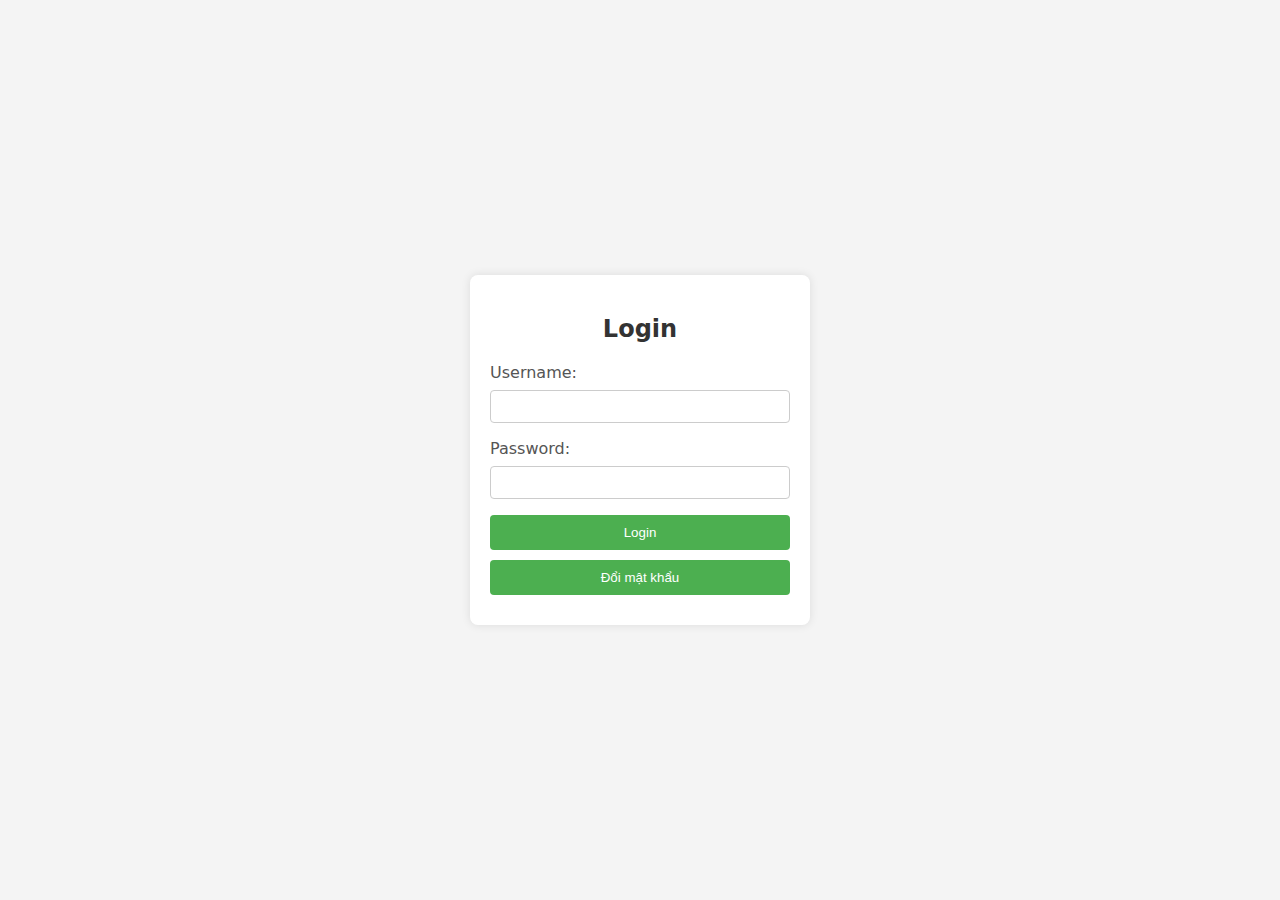
==== index.html @ 9c1f8e6b "n" ====
<!DOCTYPE html>
<html lang="en">
    <head>
        <meta charset="UTF-8" />
        <meta name="viewport" content="width=device-width, initial-scale=1.0" />
        <title>Login Form</title>
        <link
            rel="stylesheet"
            href="https://cdnjs.cloudflare.com/ajax/libs/font-awesome/5.15.1/css/all.min.css"
            integrity="sha512-+4zCK9k+qNFUR5X+cKL9EIR+ZOhtIloNl9GIKS57V1MyNsYpYcUrUeQc9vNfzsWfV28IaLL3i96P9sdNyeRssA=="
            crossorigin="anonymous"
        />
        <link
            rel="stylesheet"
            href="./web/front-end/Form đăngn nhâp/css/LoginForm.css"
        />
        <link
            rel="stylesheet"
            href="./web/front-end/Form đăngn nhâp/css/AccountChange.css"
        />
        <link rel="stylesheet" href="./web/front-end/toastMessage.css" />
        <link rel="stylesheet" href="./web/front-end/layer.css" />
    </head>
    <body>
        <form>
            <h2>Login</h2>
            <label for="username">Username:</label>
            <input type="text" id="username" name="username" required />

            <label for="password">Password:</label>
            <input
                type="password"
                id="password"
                name="password"
                required
                current-password
            />
            <button id="submit-login-btn" type="submit">Login</button>
            <button class="open">Đổi mật khẩu</button>
        </form>
        <div class="new-layer accout-change">
            <form id="accout-change">
                <button class="close"></button>
                <h2>Đổi mật khẩu</h2>
                <label for="username-change">Username:</label>
                <input
                    type="text"
                    id="username-change"
                    name="username-change"
                    required
                />

                <label for="password-change">Password:</label>
                <input
                    type="password"
                    id="password-change"
                    name="password-change"
                    required
                    current-password
                />

                <button class="changePassword" type="submit">Đổi mật khẩu</button>
            </form>
        </div>
        <script src="./web/front-end/toatMessage.js"></script>
        <script src="./web/front-end/Form đăngn nhâp/Login.js"></script>
        <script src="./web/front-end/closeBtn.js"></script>
        <script src="./web/front-end/openBtn.js"></script>
        <script src="./web/front-end/Form đăngn nhâp/changePassword.js"></script>
    </body>
</html>
---- web/front-end/Form đăngn nhâp/css/LoginForm.css ----
body {
    font-family: Arial, sans-serif;
    background-color: #f4f4f4;
    margin: 0;
    display: flex;
    align-items: center;
    justify-content: center;
    height: 100vh;
}

form {
    background-color: #ffffff;
    border-radius: 8px;
    padding: 20px;
    box-shadow: 0 0 10px rgba(0, 0, 0, 0.1);
    width: 300px;
}

h2 {
    text-align: center;
    color: #333333;
}

label {
    display: block;
    margin-bottom: 8px;
    color: #555555;
}

input {
    width: 100%;
    padding: 8px;
    margin-bottom: 16px;
    box-sizing: border-box;
    border: 1px solid #cccccc;
    border-radius: 4px;
}

button {
    background-color: #4caf50;
    color: #ffffff;
    padding: 10px 15px;
    border: none;
    border-radius: 4px;
    cursor: pointer;
    width: 100%;
    margin-bottom: 10px;
}

button:hover {
    background-color: #45a049;
}
---- web/front-end/Form đăngn nhâp/css/AccountChange.css ----
.accout-change {
    display: flex;
    align-items: center;
    justify-content: center;
}
.close {
    width: 10%;
    float: right;
}
---- web/front-end/toastMessage.css ----
body {
    font-family: system-ui, sans-serif;
}

#toast {
    position: fixed;
    top: 32px;
    right: 32px;
    z-index: 999999;
}

.toast {
    display: flex;
    align-items: center;
    background-color: #fff;
    border-radius: 2px;
    padding: 20px 0;
    min-width: 400px;
    max-width: 450px;
    border-left: 4px solid;
    box-shadow: 0 5px 8px rgba(0, 0, 0, 0.08);
    transition: all linear 0.3s;
}

@keyframes slideInLeft {
    from {
        opacity: 0;
        transform: translateX(calc(100% + 32px));
    }
    to {
        opacity: 1;
        transform: translateX(0);
    }
}

@keyframes fadeOut {
    to {
        opacity: 0;
    }
}

.toast--success {
    border-color: #47d864;
}

.toast--success .toast__icon {
    color: #47d864;
}

.toast--info {
    border-color: #2f86eb;
}

.toast--info .toast__icon {
    color: #2f86eb;
}

.toast--warning {
    border-color: #ffc021;
}

.toast--warning .toast__icon {
    color: #ffc021;
}

.toast--error {
    border-color: #ff623d;
}

.toast--error .toast__icon {
    color: #ff623d;
}

.toast + .toast {
    margin-top: 24px;
}

.toast__icon {
    font-size: 24px;
}

.toast__icon,
.toast__close {
    padding: 0 16px;
}

.toast__body {
    flex-grow: 1;
}

.toast__title {
    font-size: 16px;
    font-weight: 600;
    color: #333;
}

.toast__msg {
    font-size: 14px;
    color: #888;
    margin-top: 6px;
    line-height: 1.5;
}

.toast__close {
    font-size: 20px;
    color: rgba(0, 0, 0, 0.3);
    cursor: pointer;
}
---- web/front-end/layer.css ----
.new-layer {
    align-items: center;
    justify-content: center;
    position: fixed;
    top: 0;
    left: 0;
    right: 0;
    bottom: 0;
    background-color: rgba(0, 0, 0, 0.4);
    display: none;
}
.new-layer div {
    background-color: #fff;
}
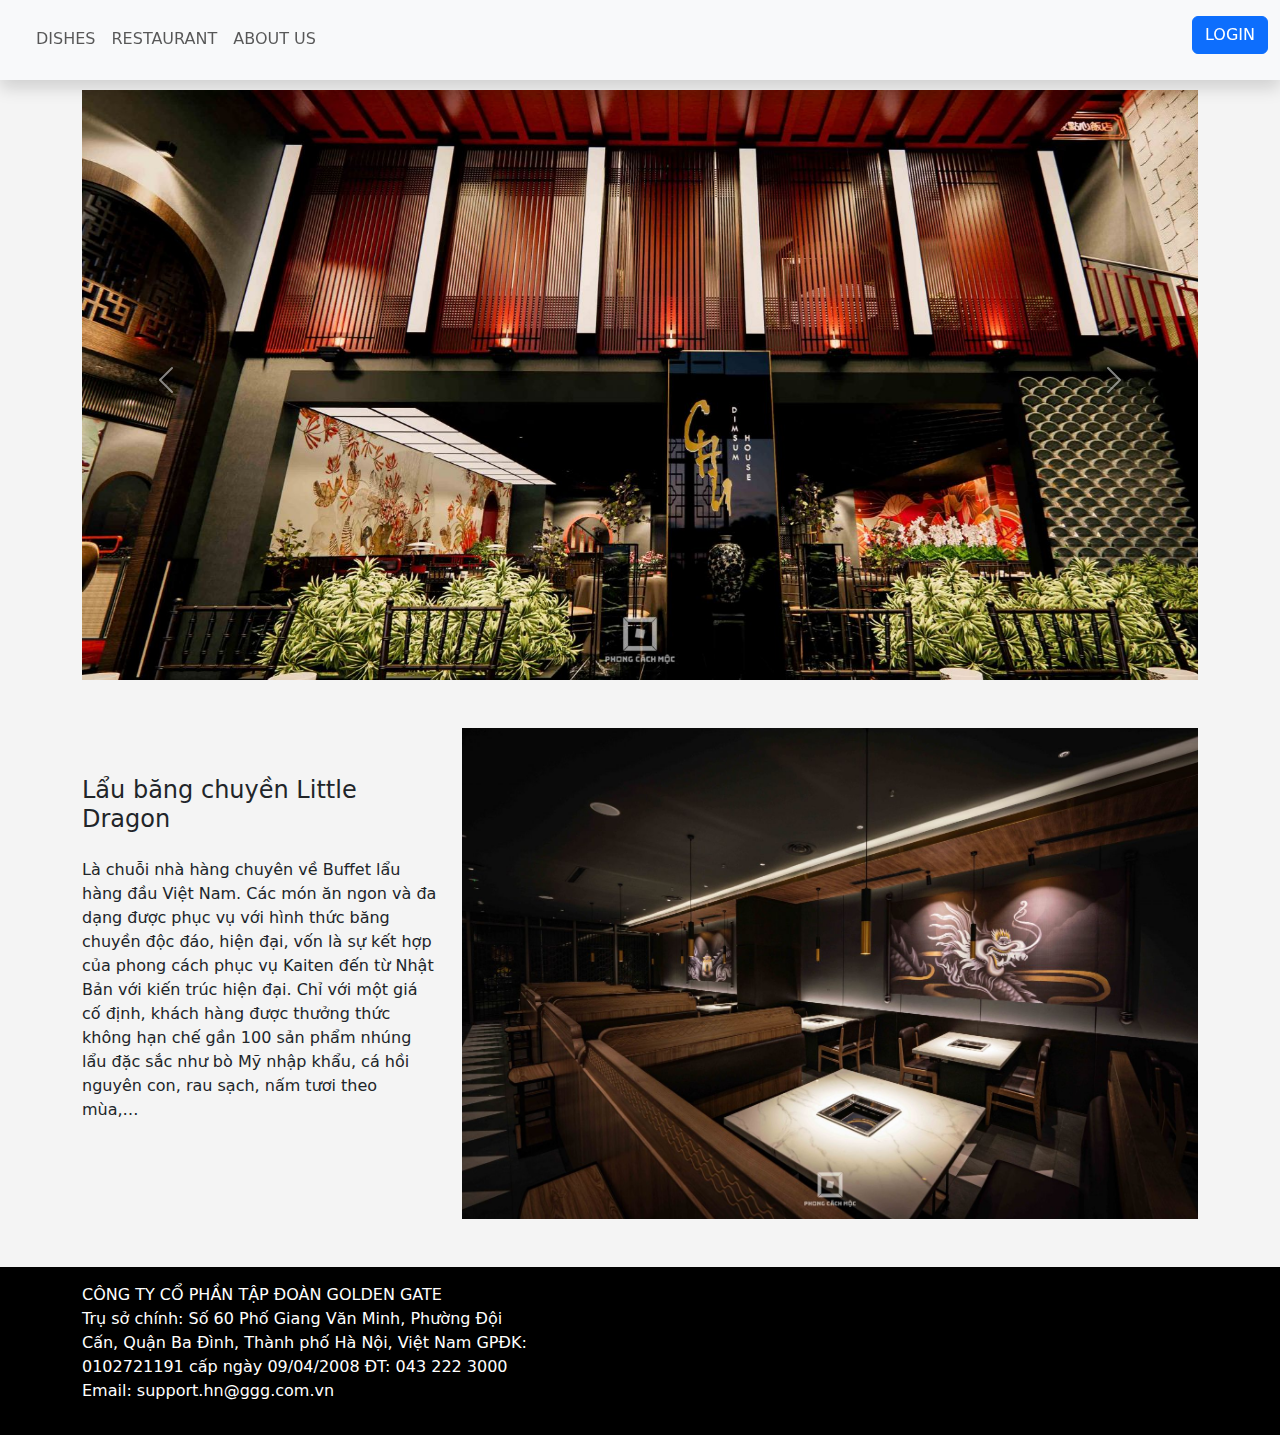
==== commit ef62b8cd: "1" ====
--- a/index.html
+++ b/index.html
@@ -3,7 +3,11 @@
     <head>
         <meta charset="UTF-8" />
         <meta name="viewport" content="width=device-width, initial-scale=1.0" />
-        <title>Login Form</title>
+        <link
+            rel="icon"
+            href="https://png.pngtree.com/template/20200704/ourmid/pngtree-restaurant-logo-design-vector-template-image_388753.jpg"
+        />
+        <title>Little Dragon | Lẩu băng chuyền hàng đầu Việt Nam</title>
         <link
             rel="stylesheet"
             href="https://cdnjs.cloudflare.com/ajax/libs/font-awesome/5.15.1/css/all.min.css"
@@ -11,9 +15,14 @@
             crossorigin="anonymous"
         />
         <link
+            href="https://cdn.jsdelivr.net/npm/bootstrap@5.3.2/dist/css/bootstrap.min.css"
+            rel="stylesheet"
+        />
+        <link
             rel="stylesheet"
             href="./web/front-end/Form đăngn nhâp/css/LoginForm.css"
         />
+
         <link
             rel="stylesheet"
             href="./web/front-end/Form đăngn nhâp/css/AccountChange.css"
@@ -22,50 +31,295 @@
         <link rel="stylesheet" href="./web/front-end/layer.css" />
     </head>
     <body>
-        <form>
-            <h2>Login</h2>
-            <label for="username">Username:</label>
-            <input type="text" id="username" name="username" required />
+        <nav
+            class="navbar navbar-expand-lg bg-body-tertiary nav-underline position-fixed top-0 z-3 w-100 shadow"
+        >
+            <div class="container-fluid">
+                <a class="navbar-brand" href="./index.html"
+                    ><img
+                        src="https://www.pngitem.com/pimgs/m/21-216162_transparent-restaurants-png-restaurants-logo-png-download.png"
+                        alt=""
+                        width="100"
+                /></a>
+                <button
+                    class="navbar-toggler"
+                    type="button"
+                    data-bs-toggle="collapse"
+                    data-bs-target="#navbarText"
+                    aria-controls="navbarText"
+                    aria-expanded="false"
+                    aria-label="Toggle navigation"
+                >
+                    <span class="navbar-toggler-icon"></span>
+                </button>
+                <div class="collapse navbar-collapse" id="navbarText">
+                    <ul class="navbar-nav me-auto mb-2 mb-lg-0">
+                        <li class="nav-item">
+                            <a
+                                class="nav-link"
+                                aria-current="page"
+                                href="../Danh sách nhân viên/DanhSachNhanVien.html"
+                                >DISHES</a
+                            >
+                        </li>
+                        <li class="nav-item">
+                            <a class="nav-link" href="#about-restaurant"
+                                >RESTAURANT</a
+                            >
+                        </li>
 
-            <label for="password">Password:</label>
-            <input
-                type="password"
-                id="password"
-                name="password"
-                required
-                current-password
-            />
-            <button id="submit-login-btn" type="submit">Login</button>
-            <button class="open">Đổi mật khẩu</button>
-        </form>
-        <div class="new-layer accout-change">
-            <form id="accout-change">
-                <button class="close"></button>
-                <h2>Đổi mật khẩu</h2>
-                <label for="username-change">Username:</label>
-                <input
-                    type="text"
-                    id="username-change"
-                    name="username-change"
-                    required
-                />
+                        <li class="nav-item">
+                            <a class="nav-link" href="#about-us">ABOUT US</a>
+                        </li>
+                    </ul>
+                    <span class="navbar-text">
+                        <button
+                            class="btn btn-primary"
+                            data-bs-target="#exampleModalToggle"
+                            data-bs-toggle="modal"
+                        >
+                            LOGIN
+                        </button>
+                    </span>
+                </div>
+            </div>
+        </nav>
+        <div
+            class="modal fade"
+            id="exampleModalToggle"
+            aria-hidden="true"
+            aria-labelledby="exampleModalToggleLabel"
+            tabindex="-1"
+        >
+            <div class="modal-dialog modal-sm">
+                <div class="modal-content">
+                    <div class="modal-body">
+                        <button
+                            type="button"
+                            class="btn-close float-end"
+                            data-bs-dismiss="modal"
+                            aria-label="Close"
+                        ></button>
+                        <h1
+                            class="modal-title fs-5 text-center m-3"
+                            id="exampleModalToggleLabel"
+                        >
+                            LOGIN
+                        </h1>
 
-                <label for="password-change">Password:</label>
-                <input
-                    type="password"
-                    id="password-change"
-                    name="password-change"
-                    required
-                    current-password
-                />
-
-                <button class="changePassword" type="submit">Đổi mật khẩu</button>
-            </form>
+                        <form action="">
+                            <div class="form-floating mb-3">
+                                <input
+                                    type="text"
+                                    placeholder="name@example.com"
+                                    type="text"
+                                    id="username"
+                                    name="username"
+                                    required
+                                    class="form-control"
+                                />
+                                <label for="username">Username</label>
+                            </div>
+                            <div class="form-floating">
+                                <input
+                                    type="password"
+                                    placeholder="name@example.com"
+                                    id="password"
+                                    name="password"
+                                    required
+                                    current-password
+                                    class="form-control"
+                                />
+                                <label for="password">Password</label>
+                            </div>
+                        </form>
+                    </div>
+                    <div class="modal-footer">
+                        <button id="submit-login-btn" type="submit">
+                            Login
+                        </button>
+                        <button
+                            class="btn btn-primary"
+                            data-bs-target="#exampleModalToggle2"
+                            data-bs-toggle="modal"
+                        >
+                            Change Password
+                        </button>
+                    </div>
+                </div>
+            </div>
         </div>
+        <div
+            class="modal fade"
+            id="exampleModalToggle2"
+            aria-hidden="true"
+            aria-labelledby="exampleModalToggleLabel2"
+            tabindex="-1"
+        >
+            <div class="modal-dialog modal-dialog-centered modal-sm">
+                <div class="modal-content">
+                    <div class="modal-body">
+                        <button
+                            type="button"
+                            class="btn-close float-end"
+                            data-bs-dismiss="modal"
+                            aria-label="Close"
+                        ></button>
+                        <form id="accout-change">
+                            <h1
+                                class="modal-title fs-5 text-center m-3"
+                                id="exampleModalToggleLabel"
+                            >
+                                CHANGE PASSWORD
+                            </h1>
+                            <div class="form-floating mb-3">
+                                <input
+                                    type="text"
+                                    id="username-change"
+                                    name="username-change"
+                                    placeholder="..."
+                                    required
+                                    class="form-control"
+                                />
+                                <label for="username-change">Username</label>
+                            </div>
+                            <div class="form-floating">
+                                <input
+                                    class="form-control"
+                                    type="password"
+                                    id="password-change"
+                                    name="password-change"
+                                    required
+                                    current-password
+                                    placeholder="..."
+                                />
+                                <label for="password-change">Password</label>
+                            </div>
+                        </form>
+                    </div>
+                    <div class="modal-footer">
+                        <button class="changePassword" type="submit">
+                            Đổi mật khẩu
+                        </button>
+                        <button
+                            class="btn btn-primary"
+                            data-bs-target="#exampleModalToggle"
+                            data-bs-toggle="modal"
+                        >
+                            BACK
+                        </button>
+                    </div>
+                </div>
+            </div>
+        </div>
+        <main class="container">
+            <div id="slider">
+                <div
+                    id="carouselExampleInterval"
+                    class="carousel slide mt-5"
+                    data-bs-ride="carousel"
+                >
+                    <div class="carousel-inner">
+                        <div
+                            class="carousel-item active"
+                            data-bs-interval="3000"
+                        >
+                            <img
+                                src="./web/front-end/Menu/img/img-restaurant/thiet-ke-nha-hang-chu-dimsum-house-1.jpg"
+                                class="d-block w-100"
+                                alt="..."
+                            />
+                        </div>
+                        <div class="carousel-item" data-bs-interval="3000">
+                            <img
+                                src="./web/front-end/Menu/img/img-restaurant/thiet-ke-nha-hang-chu-dimsum-house-2.jpg"
+                                class="d-block w-100"
+                                alt="..."
+                            />
+                        </div>
+                        <div class="carousel-item" data-bs-interval="3000">
+                            <img
+                                src="./web/front-end/Menu/img/img-restaurant/thiet-ke-nha-hang-chu-dimsum-house-3.jpg"
+                                class="d-block w-100"
+                                alt="..."
+                            />
+                        </div>
+                    </div>
+                    <button
+                        class="carousel-control-prev"
+                        type="button"
+                        data-bs-target="#carouselExampleInterval"
+                        data-bs-slide="prev"
+                    >
+                        <span
+                            class="carousel-control-prev-icon"
+                            aria-hidden="true"
+                        ></span>
+                        <span class="visually-hidden">Previous</span>
+                    </button>
+                    <button
+                        class="carousel-control-next"
+                        type="button"
+                        data-bs-target="#carouselExampleInterval"
+                        data-bs-slide="next"
+                    >
+                        <span
+                            class="carousel-control-next-icon"
+                            aria-hidden="true"
+                        ></span>
+                        <span class="visually-hidden">Next</span>
+                    </button>
+                </div>
+            </div>
+            <div id="about-restaurant" class="mt-5 mb-5">
+                <div class="row">
+                    <div class="col-4">
+                        <h4 class="mt-5 mb-4">Lẩu băng chuyền Little Dragon</h4>
+                        <p class="text-start">
+                            Là chuỗi nhà hàng chuyên về Buffet lẩu hàng đầu Việt
+                            Nam. Các món ăn ngon và đa dạng được phục vụ với
+                            hình thức băng chuyền độc đáo, hiện đại, vốn là sự
+                            kết hợp của phong cách phục vụ Kaiten đến từ Nhật
+                            Bản với kiến trúc hiện đại. Chỉ với một giá cố định,
+                            khách hàng được thưởng thức không hạn chế gần 100
+                            sản phẩm nhúng lẩu đặc sắc như bò Mỹ nhập khẩu, cá
+                            hồi nguyên con, rau sạch, nấm tươi theo mùa,…
+                        </p>
+                    </div>
+                    <div class="col-8">
+                        <img
+                            class="w-100"
+                            src="./web/front-end/Menu/img/img-restaurant/Thiet-ke-nha-hang-lau-Little-Dragon-Ba-Bia-khu-vuc-ghe-ngoi-12.jpg"
+                            alt=""
+                        />
+                    </div>
+                </div>
+            </div>
+        </main>
+        <footer class="bg-black" id="about-us">
+            <div class="container pt-3 pb-3">
+                <div class="row">
+                    <div class="col-5 text-white">
+                        CÔNG TY CỔ PHẦN TẬP ĐOÀN GOLDEN GATE
+                        <p>
+                            Trụ sở chính: Số 60 Phố Giang Văn Minh, Phường Đội
+                            Cấn, Quận Ba Đình, Thành phố Hà Nội, Việt Nam GPĐK:
+                            0102721191 cấp ngày 09/04/2008 ĐT: 043 222 3000
+                            Email: support.hn@ggg.com.vn
+                        </p>
+                    </div>
+                </div>
+            </div>
+        </footer>
         <script src="./web/front-end/toatMessage.js"></script>
         <script src="./web/front-end/Form đăngn nhâp/Login.js"></script>
         <script src="./web/front-end/closeBtn.js"></script>
         <script src="./web/front-end/openBtn.js"></script>
         <script src="./web/front-end/Form đăngn nhâp/changePassword.js"></script>
+        <script
+            src="https://cdn.jsdelivr.net/npm/bootstrap@5.3.2/dist/js/bootstrap.bundle.min.js"
+            integrity="sha384-C6RzsynM9kWDrMNeT87bh95OGNyZPhcTNXj1NW7RuBCsyN/o0jlpcV8Qyq46cDfL"
+            crossorigin="anonymous"
+        ></script>
     </body>
 </html>
--- a/web/front-end/Form đăngn nhâp/css/LoginForm.css
+++ b/web/front-end/Form đăngn nhâp/css/LoginForm.css
@@ -2,20 +2,17 @@
     font-family: Arial, sans-serif;
     background-color: #f4f4f4;
     margin: 0;
-    display: flex;
-    align-items: center;
-    justify-content: center;
-    height: 100vh;
+    scroll-behavior: smooth;
 }
-
+main {
+    margin-top: 90px;
+}
 form {
     background-color: #ffffff;
-    border-radius: 8px;
-    padding: 20px;
-    box-shadow: 0 0 10px rgba(0, 0, 0, 0.1);
-    width: 300px;
 }
-
+nav-bar {
+    box-shadow: #333333 1px;
+}
 h2 {
     text-align: center;
     color: #333333;
@@ -23,17 +20,11 @@
 
 label {
     display: block;
-    margin-bottom: 8px;
     color: #555555;
 }
 
 input {
     width: 100%;
-    padding: 8px;
-    margin-bottom: 16px;
-    box-sizing: border-box;
-    border: 1px solid #cccccc;
-    border-radius: 4px;
 }
 
 button {
@@ -47,6 +38,12 @@
     margin-bottom: 10px;
 }
 
-button:hover {
+form button:hover {
     background-color: #45a049;
 }
+.modal-sm {
+    max-width: 400px;
+}
+.custom-box {
+    box-shadow: 0 4px 8px rgba(0, 0, 0, 0.1);
+}
--- a/web/front-end/toastMessage.css
+++ b/web/front-end/toastMessage.css
@@ -1,108 +1,108 @@
-body {
-    font-family: system-ui, sans-serif;
-}
-
-#toast {
-    position: fixed;
-    top: 32px;
-    right: 32px;
-    z-index: 999999;
-}
-
-.toast {
-    display: flex;
-    align-items: center;
-    background-color: #fff;
-    border-radius: 2px;
-    padding: 20px 0;
-    min-width: 400px;
-    max-width: 450px;
-    border-left: 4px solid;
-    box-shadow: 0 5px 8px rgba(0, 0, 0, 0.08);
-    transition: all linear 0.3s;
-}
-
-@keyframes slideInLeft {
-    from {
-        opacity: 0;
-        transform: translateX(calc(100% + 32px));
-    }
-    to {
-        opacity: 1;
-        transform: translateX(0);
-    }
-}
-
-@keyframes fadeOut {
-    to {
-        opacity: 0;
-    }
-}
-
-.toast--success {
-    border-color: #47d864;
-}
-
-.toast--success .toast__icon {
-    color: #47d864;
-}
-
-.toast--info {
-    border-color: #2f86eb;
-}
-
-.toast--info .toast__icon {
-    color: #2f86eb;
-}
-
-.toast--warning {
-    border-color: #ffc021;
-}
-
-.toast--warning .toast__icon {
-    color: #ffc021;
-}
-
-.toast--error {
-    border-color: #ff623d;
-}
-
-.toast--error .toast__icon {
-    color: #ff623d;
-}
-
-.toast + .toast {
-    margin-top: 24px;
-}
-
-.toast__icon {
-    font-size: 24px;
-}
-
-.toast__icon,
-.toast__close {
-    padding: 0 16px;
-}
-
-.toast__body {
-    flex-grow: 1;
-}
-
-.toast__title {
-    font-size: 16px;
-    font-weight: 600;
-    color: #333;
-}
-
-.toast__msg {
-    font-size: 14px;
-    color: #888;
-    margin-top: 6px;
-    line-height: 1.5;
-}
-
-.toast__close {
-    font-size: 20px;
-    color: rgba(0, 0, 0, 0.3);
-    cursor: pointer;
-}
+body {
+    font-family: system-ui, sans-serif;
+}
+
+#toast {
+    position: fixed;
+    top: 32px;
+    right: 32px;
+    z-index: 999999;
+}
+
+.toast {
+    display: flex !important;
+    align-items: center;
+    background-color: #fff;
+    border-radius: 2px;
+    padding: 20px 0;
+    min-width: 400px;
+    max-width: 450px;
+    border-left: 4px solid;
+    box-shadow: 0 5px 8px rgba(0, 0, 0, 0.08);
+    transition: all linear 0.3s;
+}
+
+@keyframes slideInLeft {
+    from {
+        opacity: 0;
+        transform: translateX(calc(100% + 32px));
+    }
+    to {
+        opacity: 1;
+        transform: translateX(0);
+    }
+}
+
+@keyframes fadeOut {
+    to {
+        opacity: 0;
+    }
+}
+
+.toast--success {
+    border-color: #47d864;
+}
+
+.toast--success .toast__icon {
+    color: #47d864;
+}
+
+.toast--info {
+    border-color: #2f86eb;
+}
+
+.toast--info .toast__icon {
+    color: #2f86eb;
+}
+
+.toast--warning {
+    border-color: #ffc021;
+}
+
+.toast--warning .toast__icon {
+    color: #ffc021;
+}
+
+.toast--error {
+    border-color: #ff623d;
+}
+
+.toast--error .toast__icon {
+    color: #ff623d;
+}
+
+.toast + .toast {
+    margin-top: 24px;
+}
+
+.toast__icon {
+    font-size: 24px;
+}
+
+.toast__icon,
+.toast__close {
+    padding: 0 16px;
+}
+
+.toast__body {
+    flex-grow: 1;
+}
+
+.toast__title {
+    font-size: 16px;
+    font-weight: 600;
+    color: #333;
+}
+
+.toast__msg {
+    font-size: 14px;
+    color: #888;
+    margin-top: 6px;
+    line-height: 1.5;
+}
+
+.toast__close {
+    font-size: 20px;
+    color: rgba(0, 0, 0, 0.3);
+    cursor: pointer;
+}
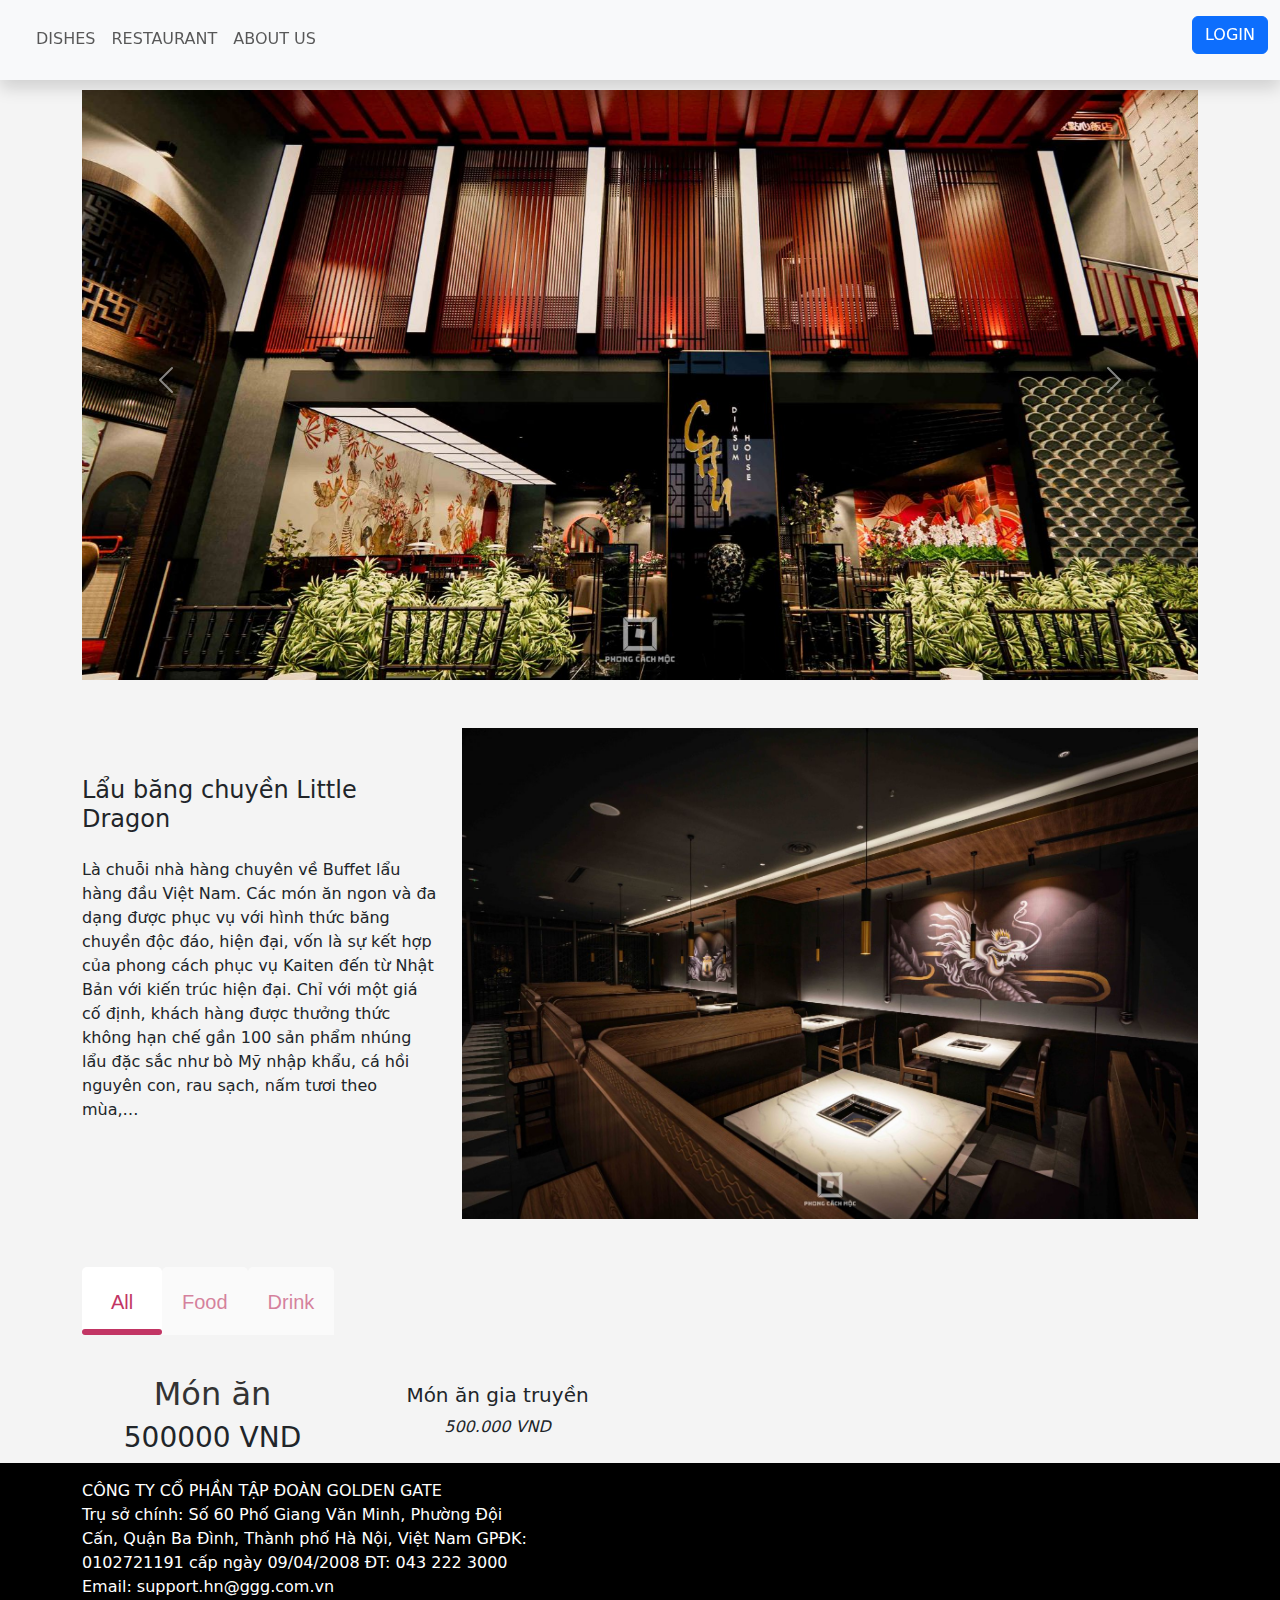
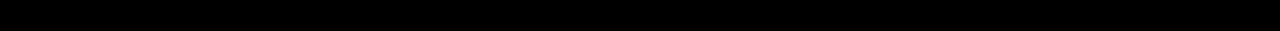
==== commit 59f98f79: "1" ====
--- a/index.html
+++ b/index.html
@@ -14,6 +14,7 @@
             integrity="sha512-+4zCK9k+qNFUR5X+cKL9EIR+ZOhtIloNl9GIKS57V1MyNsYpYcUrUeQc9vNfzsWfV28IaLL3i96P9sdNyeRssA=="
             crossorigin="anonymous"
         />
+
         <link
             href="https://cdn.jsdelivr.net/npm/bootstrap@5.3.2/dist/css/bootstrap.min.css"
             rel="stylesheet"
@@ -28,11 +29,15 @@
             href="./web/front-end/Form đăngn nhâp/css/AccountChange.css"
         />
         <link rel="stylesheet" href="./web/front-end/toastMessage.css" />
-        <link rel="stylesheet" href="./web/front-end/layer.css" />
+
+        <link
+            rel="stylesheet"
+            href="./web/front-end/Form đăngn nhâp/css/dishes.css"
+        />
     </head>
     <body>
         <nav
-            class="navbar navbar-expand-lg bg-body-tertiary nav-underline position-fixed top-0 z-3 w-100 shadow"
+            class="navbar navbar-expand-lg bg-body-tertiary nav-underline position-fixed top-0 z-1   w-100 shadow"
         >
             <div class="container-fluid">
                 <a class="navbar-brand" href="./index.html"
@@ -58,7 +63,7 @@
                             <a
                                 class="nav-link"
                                 aria-current="page"
-                                href="../Danh sách nhân viên/DanhSachNhanVien.html"
+                                href="#dishes"
                                 >DISHES</a
                             >
                         </li>
@@ -295,6 +300,55 @@
                     </div>
                 </div>
             </div>
+            <div id="dishes">
+                <!-- Tab items -->
+                <div class="tabs">
+                    <div class="tab-item active" id="all">
+                        <i class="tab-icon fas fa-code"></i>
+                        All
+                    </div>
+                    <div class="tab-item" id="food">
+                        <i class="tab-icon fas fa-cog"></i>
+                        Food
+                    </div>
+                    <div class="tab-item" id="drink">
+                        <i class="tab-icon fas fa-plus-circle"></i>
+                        Drink
+                    </div>
+
+                    <div class="line"></div>
+                </div>
+            </div>
+            <div>
+                <div class="row mt-3" id="dish_list">
+                    <div class="dish col-3">
+                        <div class="dish-img">
+                            <img
+                                class="w-100"
+                                src="https://static.vinwonders.com/production/mon-ngon-ha-dong-banner.jpg"
+                                alt=""
+                            />
+                        </div>
+                        <h2 class="dish-name text-center">Món ăn</h2>
+                        <h3 class="dish-prize text-center">500000 VND</h3>
+                    </div>
+                    <div class="dish col-3">
+                        <div class="dish-img">
+                            <img
+                                class="w-100"
+                                src="https://static.vinwonders.com/production/mon-ngon-ha-dong-banner.jpg"
+                                alt=""
+                            />
+                        </div>
+                        <h5 class="dish-name text-center m-2">
+                            Món ăn gia truyền
+                        </h5>
+                        <i class="dish-prize text-center d-block m-2"
+                            >500.000 VND</i
+                        >
+                    </div>
+                </div>
+            </div>
         </main>
         <footer class="bg-black" id="about-us">
             <div class="container pt-3 pb-3">
@@ -313,9 +367,9 @@
         </footer>
         <script src="./web/front-end/toatMessage.js"></script>
         <script src="./web/front-end/Form đăngn nhâp/Login.js"></script>
-        <script src="./web/front-end/closeBtn.js"></script>
-        <script src="./web/front-end/openBtn.js"></script>
+
         <script src="./web/front-end/Form đăngn nhâp/changePassword.js"></script>
+        <script src="./web/front-end/Form đăngn nhâp/dishes.js"></script>
         <script
             src="https://cdn.jsdelivr.net/npm/bootstrap@5.3.2/dist/js/bootstrap.bundle.min.js"
             integrity="sha384-C6RzsynM9kWDrMNeT87bh95OGNyZPhcTNXj1NW7RuBCsyN/o0jlpcV8Qyq46cDfL"
--- a/web/front-end/Form đăngn nhâp/css/dishes.css
+++ b/web/front-end/Form đăngn nhâp/css/dishes.css
@@ -0,0 +1,69 @@
+* {
+    padding: 0;
+    margin: 0;
+    box-sizing: border-box;
+}
+#dishes {
+    display: flex;
+    font-family: "Poppins", sans-serif;
+}
+body > div {
+    margin: 5% auto 0;
+    max-width: 720px;
+}
+.tabs {
+    display: flex;
+    position: relative;
+}
+.tabs .line {
+    position: absolute;
+    left: 0;
+    bottom: 0;
+    width: 0;
+    height: 6px;
+    border-radius: 15px;
+    background-color: #c23564;
+    transition: all 0.2s ease;
+}
+.tab-item {
+    min-width: 80px;
+    padding: 16px 20px 11px 20px;
+    font-size: 20px;
+    text-align: center;
+    color: #c23564;
+    background-color: #fff;
+    border-top-left-radius: 5px;
+    border-top-right-radius: 5px;
+    border-bottom: 5px solid transparent;
+    opacity: 0.6;
+    cursor: pointer;
+    transition: all 0.5s ease;
+}
+.tab-icon {
+    font-size: 24px;
+    width: 32px;
+    position: relative;
+    top: 2px;
+}
+.tab-item:hover {
+    opacity: 1;
+    background-color: rgba(194, 53, 100, 0.05);
+    border-color: rgba(194, 53, 100, 0.1);
+}
+.tab-item.active {
+    opacity: 1;
+}
+.tab-content {
+    padding: 28px 0;
+}
+.tab-pane {
+    color: #333;
+    display: none;
+}
+.tab-pane.active {
+    display: block;
+}
+.tab-pane h2 {
+    font-size: 24px;
+    margin-bottom: 8px;
+}
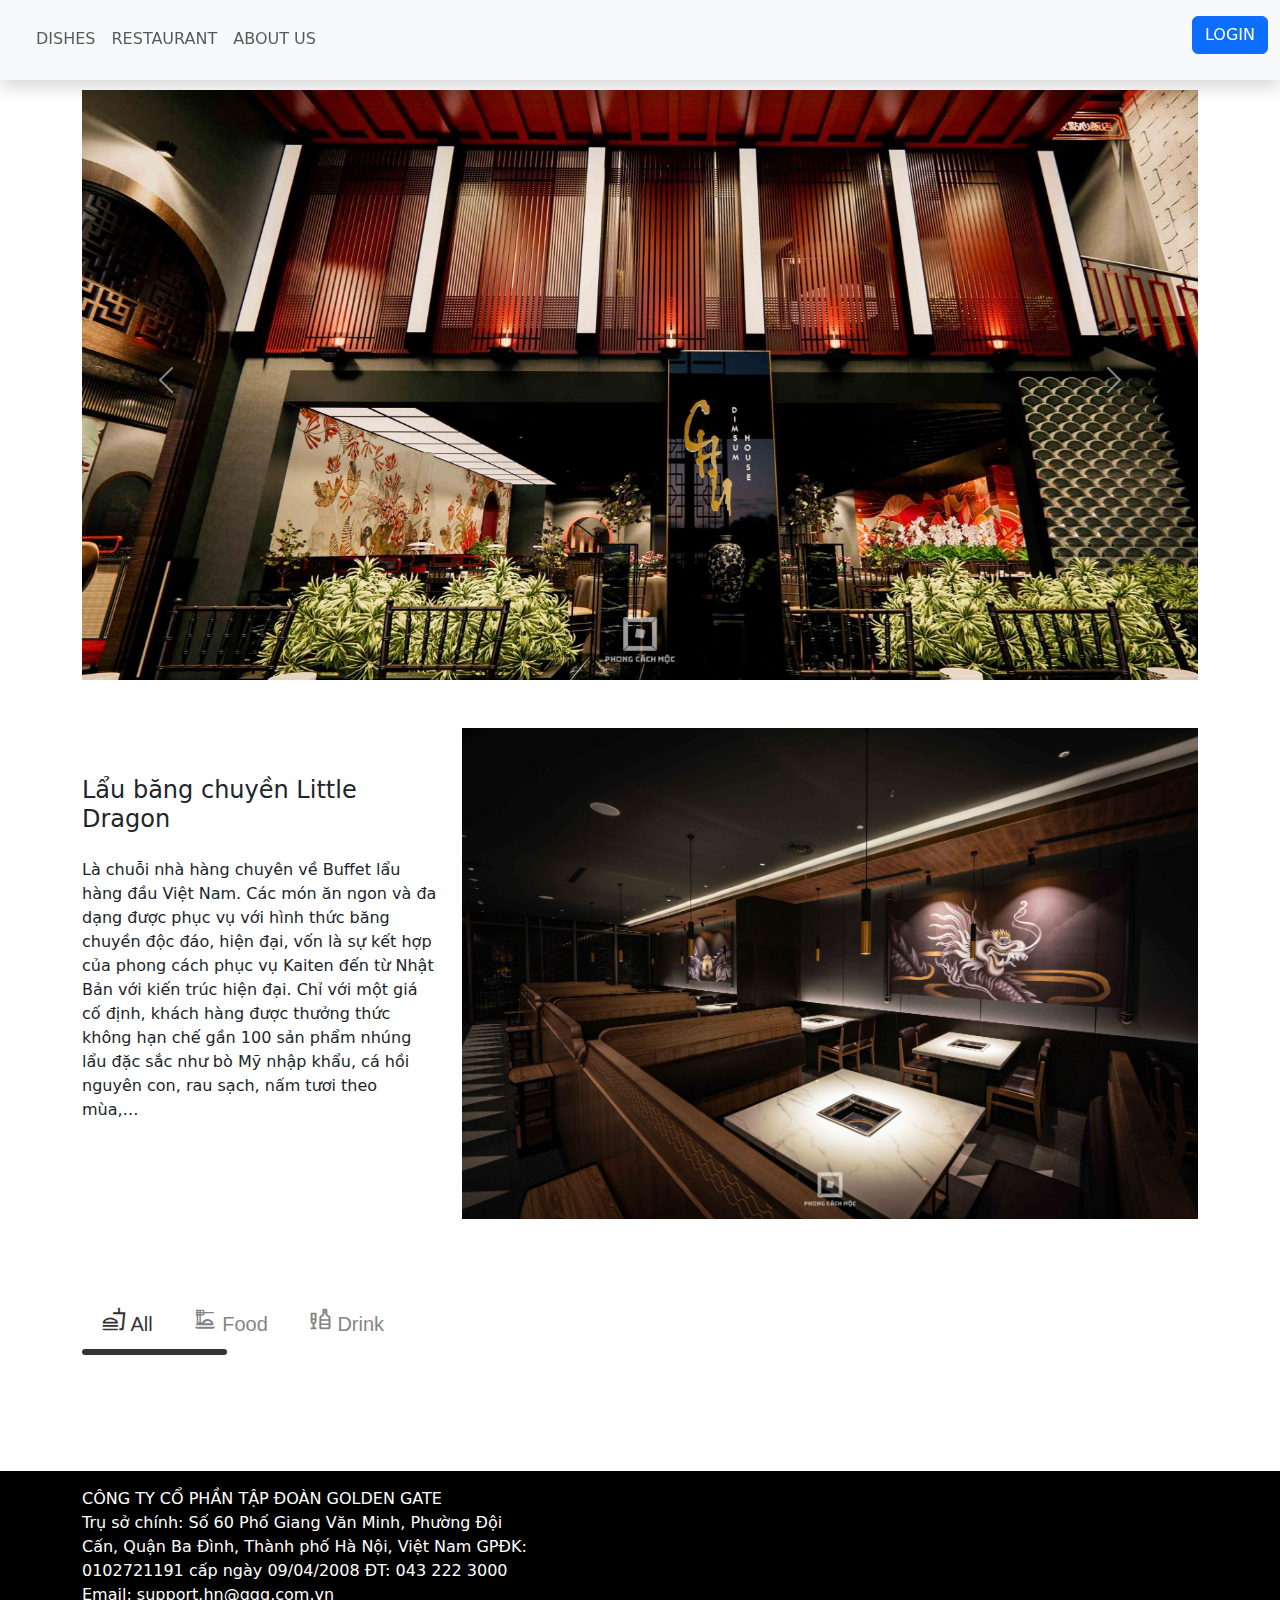
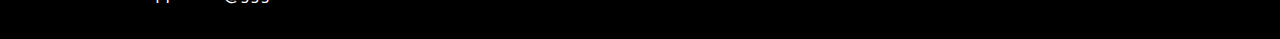
==== commit 6f239572: "1" ====
--- a/index.html
+++ b/index.html
@@ -8,12 +8,6 @@
             href="https://png.pngtree.com/template/20200704/ourmid/pngtree-restaurant-logo-design-vector-template-image_388753.jpg"
         />
         <title>Little Dragon | Lẩu băng chuyền hàng đầu Việt Nam</title>
-        <link
-            rel="stylesheet"
-            href="https://cdnjs.cloudflare.com/ajax/libs/font-awesome/5.15.1/css/all.min.css"
-            integrity="sha512-+4zCK9k+qNFUR5X+cKL9EIR+ZOhtIloNl9GIKS57V1MyNsYpYcUrUeQc9vNfzsWfV28IaLL3i96P9sdNyeRssA=="
-            crossorigin="anonymous"
-        />
 
         <link
             href="https://cdn.jsdelivr.net/npm/bootstrap@5.3.2/dist/css/bootstrap.min.css"
@@ -23,7 +17,6 @@
             rel="stylesheet"
             href="./web/front-end/Form đăngn nhâp/css/LoginForm.css"
         />
-
         <link
             rel="stylesheet"
             href="./web/front-end/Form đăngn nhâp/css/AccountChange.css"
@@ -34,10 +27,19 @@
             rel="stylesheet"
             href="./web/front-end/Form đăngn nhâp/css/dishes.css"
         />
+        <link
+            rel="stylesheet"
+            href="https://fonts.googleapis.com/icon?family=Material+Icons"
+        />
+        <link
+            rel="stylesheet"
+            href="https://fonts.googleapis.com/css2?family=Material+Symbols+Outlined:opsz,wght,FILL,GRAD@20..48,100..700,0..1,-50..200"
+        />
+        <link rel="stylesheet" href="./web/front-end/icon.css" />
     </head>
     <body>
         <nav
-            class="navbar navbar-expand-lg bg-body-tertiary nav-underline position-fixed top-0 z-1   w-100 shadow"
+            class="navbar navbar-expand-lg bg-body-tertiary nav-underline position-fixed top-0 z-1 w-100 shadow"
         >
             <div class="container-fluid">
                 <a class="navbar-brand" href="./index.html"
@@ -89,134 +91,7 @@
                 </div>
             </div>
         </nav>
-        <div
-            class="modal fade"
-            id="exampleModalToggle"
-            aria-hidden="true"
-            aria-labelledby="exampleModalToggleLabel"
-            tabindex="-1"
-        >
-            <div class="modal-dialog modal-sm">
-                <div class="modal-content">
-                    <div class="modal-body">
-                        <button
-                            type="button"
-                            class="btn-close float-end"
-                            data-bs-dismiss="modal"
-                            aria-label="Close"
-                        ></button>
-                        <h1
-                            class="modal-title fs-5 text-center m-3"
-                            id="exampleModalToggleLabel"
-                        >
-                            LOGIN
-                        </h1>
-
-                        <form action="">
-                            <div class="form-floating mb-3">
-                                <input
-                                    type="text"
-                                    placeholder="name@example.com"
-                                    type="text"
-                                    id="username"
-                                    name="username"
-                                    required
-                                    class="form-control"
-                                />
-                                <label for="username">Username</label>
-                            </div>
-                            <div class="form-floating">
-                                <input
-                                    type="password"
-                                    placeholder="name@example.com"
-                                    id="password"
-                                    name="password"
-                                    required
-                                    current-password
-                                    class="form-control"
-                                />
-                                <label for="password">Password</label>
-                            </div>
-                        </form>
-                    </div>
-                    <div class="modal-footer">
-                        <button id="submit-login-btn" type="submit">
-                            Login
-                        </button>
-                        <button
-                            class="btn btn-primary"
-                            data-bs-target="#exampleModalToggle2"
-                            data-bs-toggle="modal"
-                        >
-                            Change Password
-                        </button>
-                    </div>
-                </div>
-            </div>
-        </div>
-        <div
-            class="modal fade"
-            id="exampleModalToggle2"
-            aria-hidden="true"
-            aria-labelledby="exampleModalToggleLabel2"
-            tabindex="-1"
-        >
-            <div class="modal-dialog modal-dialog-centered modal-sm">
-                <div class="modal-content">
-                    <div class="modal-body">
-                        <button
-                            type="button"
-                            class="btn-close float-end"
-                            data-bs-dismiss="modal"
-                            aria-label="Close"
-                        ></button>
-                        <form id="accout-change">
-                            <h1
-                                class="modal-title fs-5 text-center m-3"
-                                id="exampleModalToggleLabel"
-                            >
-                                CHANGE PASSWORD
-                            </h1>
-                            <div class="form-floating mb-3">
-                                <input
-                                    type="text"
-                                    id="username-change"
-                                    name="username-change"
-                                    placeholder="..."
-                                    required
-                                    class="form-control"
-                                />
-                                <label for="username-change">Username</label>
-                            </div>
-                            <div class="form-floating">
-                                <input
-                                    class="form-control"
-                                    type="password"
-                                    id="password-change"
-                                    name="password-change"
-                                    required
-                                    current-password
-                                    placeholder="..."
-                                />
-                                <label for="password-change">Password</label>
-                            </div>
-                        </form>
-                    </div>
-                    <div class="modal-footer">
-                        <button class="changePassword" type="submit">
-                            Đổi mật khẩu
-                        </button>
-                        <button
-                            class="btn btn-primary"
-                            data-bs-target="#exampleModalToggle"
-                            data-bs-toggle="modal"
-                        >
-                            BACK
-                        </button>
-                    </div>
-                </div>
-            </div>
-        </div>
+
         <main class="container">
             <div id="slider">
                 <div
@@ -300,19 +175,28 @@
                     </div>
                 </div>
             </div>
-            <div id="dishes">
+            <img
+                src="https://cmsbrandwebsites.ggg.com.vn/wp-content/uploads/2022/11/bang-gia-kichi-hn.png"
+                alt=""
+                class="w-100 mb-3"
+            />
+            <div id="dishes" class="mb-3">
                 <!-- Tab items -->
                 <div class="tabs">
                     <div class="tab-item active" id="all">
-                        <i class="tab-icon fas fa-code"></i>
+                        <span class="material-symbols-outlined">
+                            fastfood
+                        </span>
                         All
                     </div>
                     <div class="tab-item" id="food">
-                        <i class="tab-icon fas fa-cog"></i>
+                        <span class="material-symbols-outlined">
+                            dinner_dining
+                        </span>
                         Food
                     </div>
                     <div class="tab-item" id="drink">
-                        <i class="tab-icon fas fa-plus-circle"></i>
+                        <span class="material-symbols-outlined"> liquor </span>
                         Drink
                     </div>
 
@@ -320,34 +204,7 @@
                 </div>
             </div>
             <div>
-                <div class="row mt-3" id="dish_list">
-                    <div class="dish col-3">
-                        <div class="dish-img">
-                            <img
-                                class="w-100"
-                                src="https://static.vinwonders.com/production/mon-ngon-ha-dong-banner.jpg"
-                                alt=""
-                            />
-                        </div>
-                        <h2 class="dish-name text-center">Món ăn</h2>
-                        <h3 class="dish-prize text-center">500000 VND</h3>
-                    </div>
-                    <div class="dish col-3">
-                        <div class="dish-img">
-                            <img
-                                class="w-100"
-                                src="https://static.vinwonders.com/production/mon-ngon-ha-dong-banner.jpg"
-                                alt=""
-                            />
-                        </div>
-                        <h5 class="dish-name text-center m-2">
-                            Món ăn gia truyền
-                        </h5>
-                        <i class="dish-prize text-center d-block m-2"
-                            >500.000 VND</i
-                        >
-                    </div>
-                </div>
+                <div class="row mt-3 min-heigt-100" id="dish_list"></div>
             </div>
         </main>
         <footer class="bg-black" id="about-us">
@@ -365,6 +222,147 @@
                 </div>
             </div>
         </footer>
+        <div
+            class="modal fade"
+            id="exampleModalToggle"
+            aria-hidden="true"
+            aria-labelledby="exampleModalToggleLabel"
+            tabindex="-1"
+        >
+            <div class="modal-dialog modal-sm modal-dialog-centered">
+                <div class="modal-content">
+                    <div class="modal-body">
+                        <button
+                            type="button"
+                            class="btn-close float-end"
+                            data-bs-dismiss="modal"
+                            aria-label="Close"
+                        ></button>
+                        <h1
+                            class="modal-title fs-5 text-center m-3"
+                            id="exampleModalToggleLabel"
+                        >
+                            LOGIN
+                        </h1>
+
+                        <form action="">
+                            <div class="form-floating mb-3">
+                                <input
+                                    type="text"
+                                    placeholder="name@example.com"
+                                    type="text"
+                                    id="username"
+                                    name="username"
+                                    required
+                                    class="form-control"
+                                />
+                                <label for="username">Username</label>
+                            </div>
+                            <div class="form-floating">
+                                <input
+                                    type="password"
+                                    placeholder="name@example.com"
+                                    id="password"
+                                    name="password"
+                                    required
+                                    current-password
+                                    class="form-control"
+                                />
+                                <label for="password">Password</label>
+                            </div>
+                        </form>
+                    </div>
+                    <div class="modal-footer">
+                        <button id="submit-login-btn" type="submit">
+                            Login
+                        </button>
+                        <button
+                            class="btn btn-primary"
+                            data-bs-target="#exampleModalToggle2"
+                            data-bs-toggle="modal"
+                        >
+                            Change Password
+                        </button>
+                    </div>
+                </div>
+            </div>
+        </div>
+        <div
+            class="modal fade"
+            id="exampleModalToggle2"
+            aria-hidden="true"
+            aria-labelledby="exampleModalToggleLabel2"
+            tabindex="-1"
+        >
+            <div class="modal-dialog modal-dialog-centered modal-sm">
+                <div class="modal-content">
+                    <div class="modal-body">
+                        <button
+                            type="button"
+                            class="btn-close float-end"
+                            data-bs-dismiss="modal"
+                            aria-label="Close"
+                        ></button>
+                        <form id="accout-change">
+                            <h1
+                                class="modal-title fs-5 text-center m-3"
+                                id="exampleModalToggleLabel"
+                            >
+                                CHANGE PASSWORD
+                            </h1>
+                            <div class="form-floating mb-3">
+                                <input
+                                    type="text"
+                                    id="username-change"
+                                    name="username-change"
+                                    placeholder="..."
+                                    required
+                                    class="form-control"
+                                />
+                                <label for="username-change">Username</label>
+                            </div>
+                            <div class="form-floating mb-3">
+                                <input
+                                    class="form-control"
+                                    type="password"
+                                    id="password-change"
+                                    name="password-change"
+                                    required
+                                    current-password
+                                    placeholder="..."
+                                />
+                                <label for="password-change">Password</label>
+                            </div>
+                            <div class="form-floating">
+                                <input
+                                    class="form-control"
+                                    type="password"
+                                    id="new-password-change"
+                                    name="password-change"
+                                    required
+                                    placeholder="..."
+                                />
+                                <label for="password-change"
+                                    >New Password</label
+                                >
+                            </div>
+                        </form>
+                    </div>
+                    <div class="modal-footer">
+                        <button class="changePassword" type="submit">
+                            SUBMIT
+                        </button>
+                        <button
+                            class="btn btn-primary"
+                            data-bs-target="#exampleModalToggle"
+                            data-bs-toggle="modal"
+                        >
+                            BACK
+                        </button>
+                    </div>
+                </div>
+            </div>
+        </div>
         <script src="./web/front-end/toatMessage.js"></script>
         <script src="./web/front-end/Form đăngn nhâp/Login.js"></script>
 
--- a/web/front-end/Form đăngn nhâp/css/LoginForm.css
+++ b/web/front-end/Form đăngn nhâp/css/LoginForm.css
@@ -1,6 +1,6 @@
 body {
     font-family: Arial, sans-serif;
-    background-color: #f4f4f4;
+    background-color: #fff;
     margin: 0;
     scroll-behavior: smooth;
 }
@@ -47,3 +47,7 @@
 .custom-box {
     box-shadow: 0 4px 8px rgba(0, 0, 0, 0.1);
 }
+
+.min-heigt-100 {
+    min-height: 100px;
+}
--- a/web/front-end/Form đăngn nhâp/css/dishes.css
+++ b/web/front-end/Form đăngn nhâp/css/dishes.css
@@ -7,10 +7,7 @@
     display: flex;
     font-family: "Poppins", sans-serif;
 }
-body > div {
-    margin: 5% auto 0;
-    max-width: 720px;
-}
+
 .tabs {
     display: flex;
     position: relative;
@@ -22,7 +19,7 @@
     width: 0;
     height: 6px;
     border-radius: 15px;
-    background-color: #c23564;
+    background-color: #333;
     transition: all 0.2s ease;
 }
 .tab-item {
@@ -30,7 +27,7 @@
     padding: 16px 20px 11px 20px;
     font-size: 20px;
     text-align: center;
-    color: #c23564;
+    color: #333;
     background-color: #fff;
     border-top-left-radius: 5px;
     border-top-right-radius: 5px;
@@ -67,3 +64,7 @@
     font-size: 24px;
     margin-bottom: 8px;
 }
+
+.dish-img img {
+    height: 200px;
+}
--- a/web/front-end/icon.css
+++ b/web/front-end/icon.css
@@ -0,0 +1,3 @@
+.material-symbols-outlined {
+    font-variation-settings: "FILL" 0, "wght" 600, "GRAD" 1, "opsz" 104;
+}
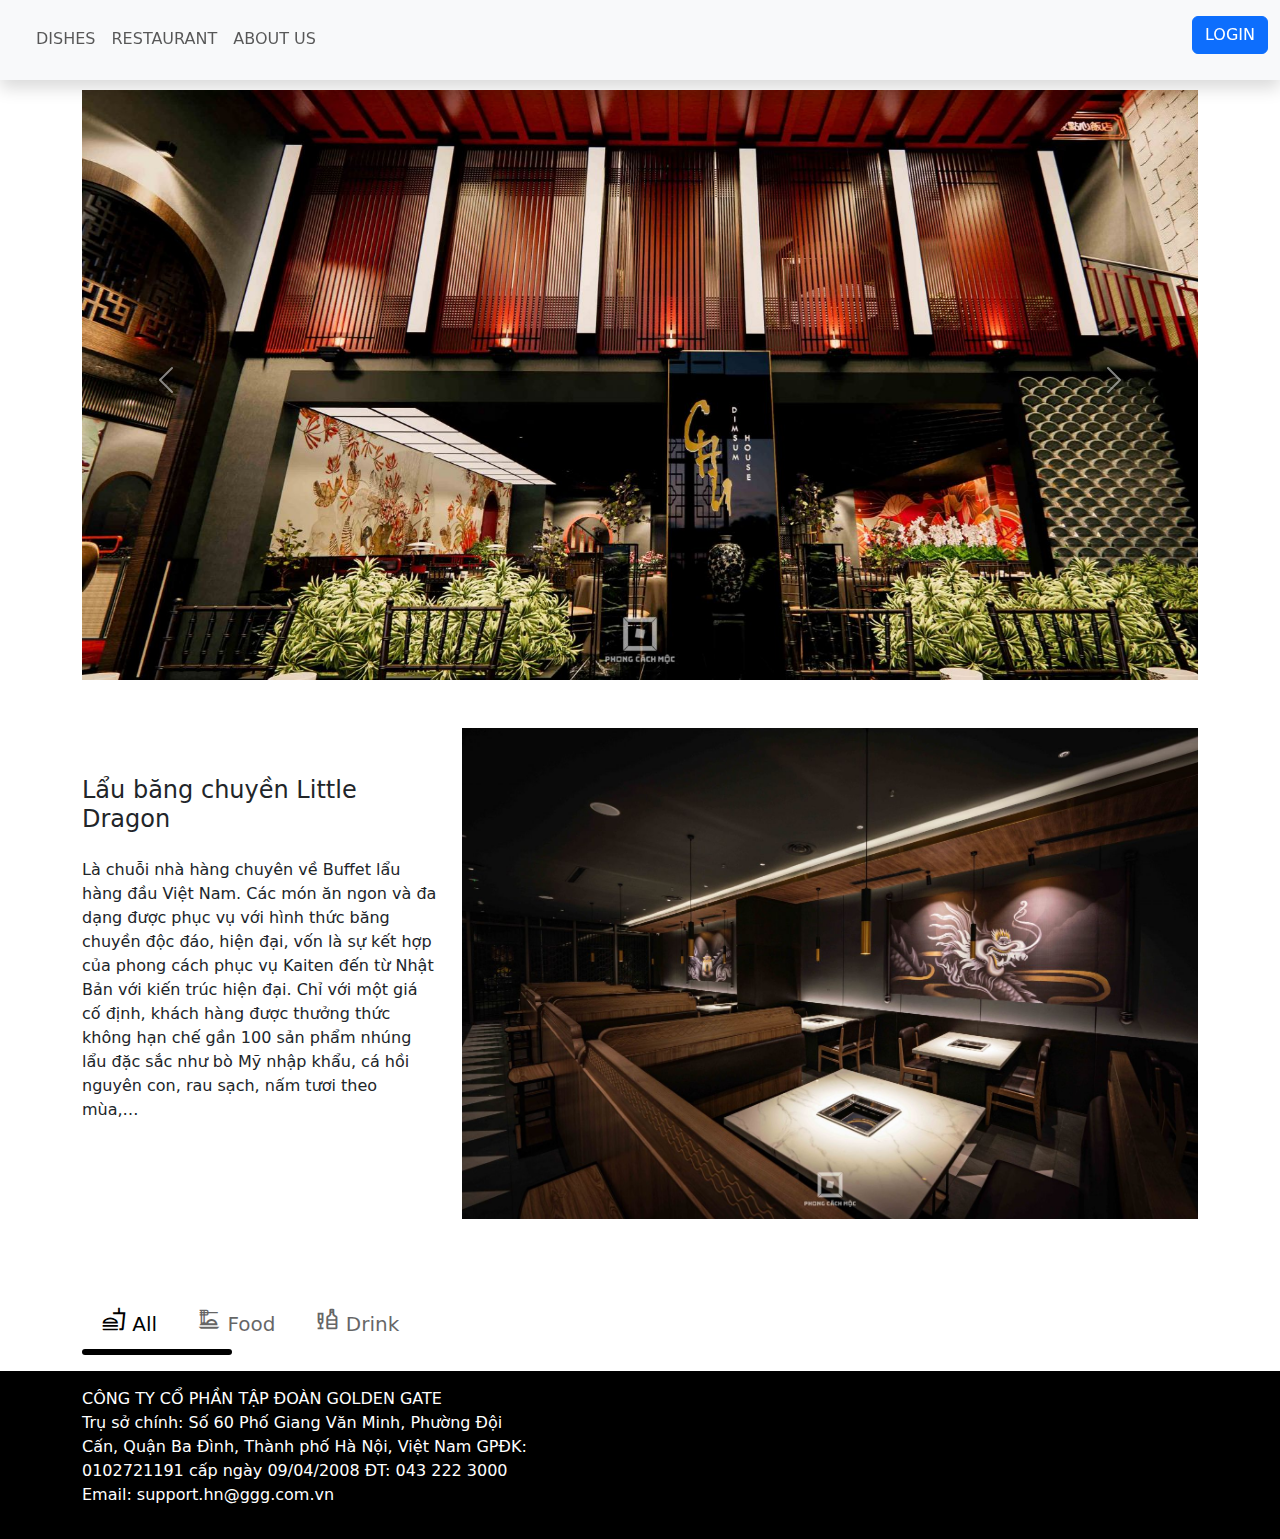
==== commit 7a4dfd18: "1" ====
--- a/index.html
+++ b/index.html
@@ -8,6 +8,12 @@
             href="https://png.pngtree.com/template/20200704/ourmid/pngtree-restaurant-logo-design-vector-template-image_388753.jpg"
         />
         <title>Little Dragon | Lẩu băng chuyền hàng đầu Việt Nam</title>
+        <link
+            rel="stylesheet"
+            href="https://cdnjs.cloudflare.com/ajax/libs/font-awesome/5.15.1/css/all.min.css"
+            integrity="sha512-+4zCK9k+qNFUR5X+cKL9EIR+ZOhtIloNl9GIKS57V1MyNsYpYcUrUeQc9vNfzsWfV28IaLL3i96P9sdNyeRssA=="
+            crossorigin="anonymous"
+        />
 
         <link
             href="https://cdn.jsdelivr.net/npm/bootstrap@5.3.2/dist/css/bootstrap.min.css"
@@ -200,11 +206,11 @@
                         Drink
                     </div>
 
-                    <div class="line"></div>
+                    <div class="tabs line"></div>
                 </div>
             </div>
             <div>
-                <div class="row mt-3 min-heigt-100" id="dish_list"></div>
+                <div class="row mt-3" id="dish_list"></div>
             </div>
         </main>
         <footer class="bg-black" id="about-us">
--- a/web/front-end/Form đăngn nhâp/css/dishes.css
+++ b/web/front-end/Form đăngn nhâp/css/dishes.css
@@ -3,11 +3,10 @@
     margin: 0;
     box-sizing: border-box;
 }
-#dishes {
-    display: flex;
-    font-family: "Poppins", sans-serif;
+
+.dish-img img {
+    height: 200px;
 }
-
 .tabs {
     display: flex;
     position: relative;
@@ -19,7 +18,7 @@
     width: 0;
     height: 6px;
     border-radius: 15px;
-    background-color: #333;
+    background-color: #000;
     transition: all 0.2s ease;
 }
 .tab-item {
@@ -27,7 +26,7 @@
     padding: 16px 20px 11px 20px;
     font-size: 20px;
     text-align: center;
-    color: #333;
+    color: #000;
     background-color: #fff;
     border-top-left-radius: 5px;
     border-top-right-radius: 5px;
@@ -50,21 +49,7 @@
 .tab-item.active {
     opacity: 1;
 }
-.tab-content {
-    padding: 28px 0;
-}
-.tab-pane {
-    color: #333;
-    display: none;
-}
+
 .tab-pane.active {
     display: block;
 }
-.tab-pane h2 {
-    font-size: 24px;
-    margin-bottom: 8px;
-}
-
-.dish-img img {
-    height: 200px;
-}
